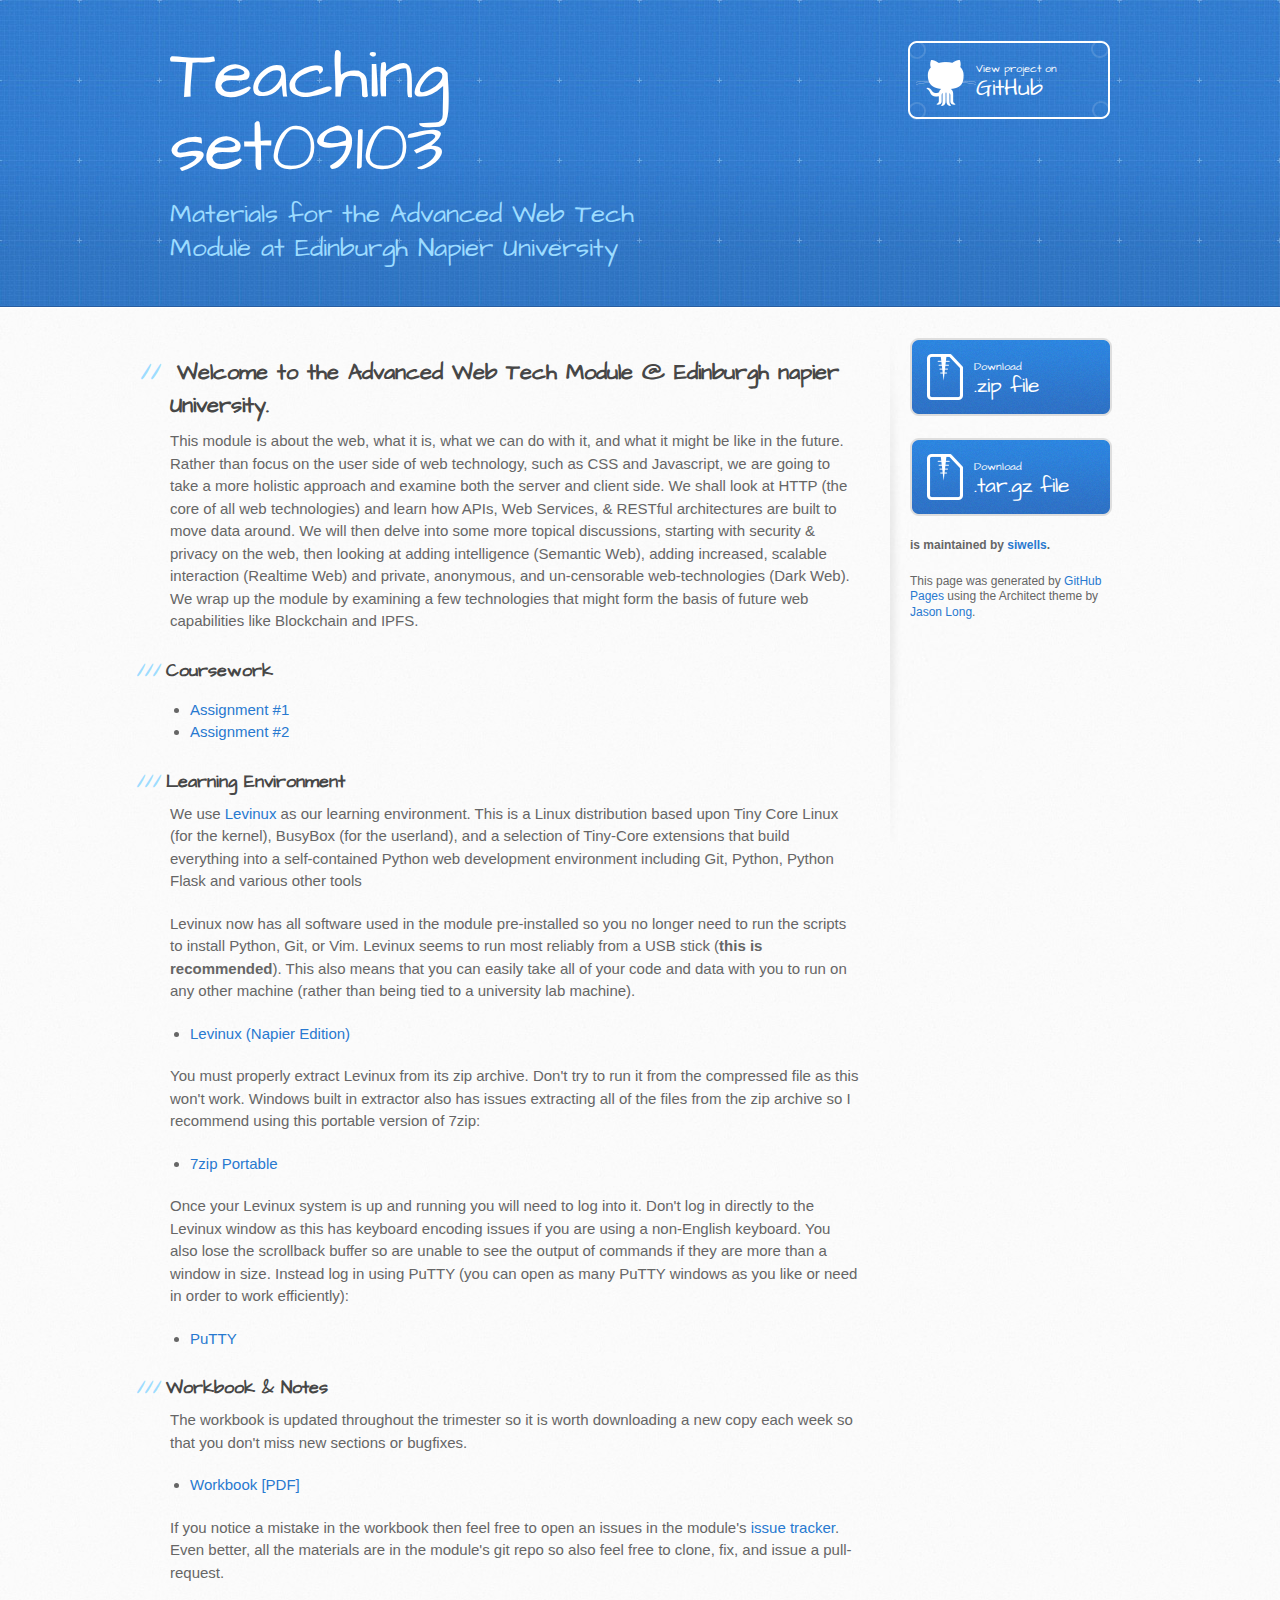
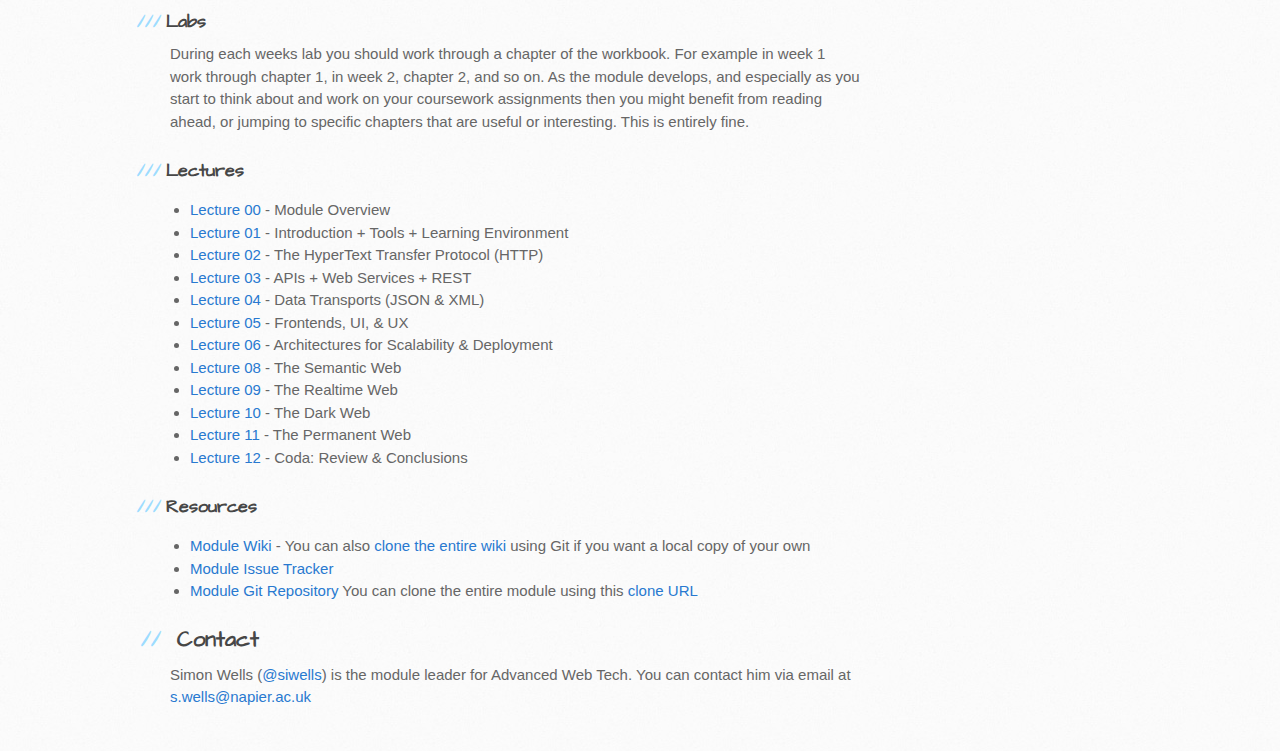
==== docs/index.html @ 89457499 "test docs site - needs heavy editing" ====
<!DOCTYPE html>
<html>
  <head>
    <meta charset='utf-8'>
    <meta http-equiv="X-UA-Compatible" content="chrome=1">
    <meta name="viewport" content="width=device-width, initial-scale=1, maximum-scale=1">
    <link href='https://fonts.googleapis.com/css?family=Architects+Daughter' rel='stylesheet' type='text/css'>
    <link rel="stylesheet" type="text/css" href="static/css/stylesheet.css" media="screen">
    <link rel="stylesheet" type="text/css" href="static/css/github-light.css" media="screen">
    <link rel="stylesheet" type="text/css" href="static/css/print.css" media="print">

    <!--[if lt IE 9]>
    <script src="//html5shiv.googlecode.com/svn/trunk/html5.js"></script>
    <![endif]-->

    <title>Teaching set09103 by siwells</title>
  </head>

  <body>
    <header>
      <div class="inner">
        <h1>Teaching set09103</h1>
        <h2>Materials for the Advanced Web Tech Module at Edinburgh Napier University</h2>
        <a href="https://github.com/siwells/teaching_set09103" class="button"><small>View project on</small> GitHub</a>
      </div>
    </header>

    <div id="content-wrapper">
      <div class="inner clearfix">
        <section id="main-content">
          <h2>
<a id="welcome-to-github-pages" class="anchor" href="#welcome-to-github-pages" aria-hidden="true"><span class="octicon octicon-link"></span></a>Welcome to the Advanced Web Tech Module @ Edinburgh napier University.</h2>

<p>This module is about the web, what it is, what we can do with it, and what it might be like in the future. Rather than focus on the user side of web technology, such as CSS and Javascript, we are going to take a more holistic approach and examine both the server and client side. We shall look at HTTP (the core of all web technologies) and learn how APIs, Web Services, & RESTful architectures are built to move data around. We will then delve into some more topical discussions, starting with security & privacy on the web, then looking at adding intelligence (Semantic Web), adding increased, scalable interaction (Realtime Web) and private, anonymous, and un-censorable web-technologies (Dark Web). We wrap up the module by examining a few technologies that might form the basis of future web capabilities like Blockchain and IPFS.</p>

<h3>Coursework</h3>

<ul>
<li><a href="https://www.dropbox.com/s/j0gkrxu3z0pcyge/cw1.pdf?dl=1">Assignment #1</a></li>
<li><a href="https://www.dropbox.com/s/pi5quop7gt00ajj/cw2.pdf?dl=1">Assignment #2</a></li>
</ul>


<h3>Learning Environment</h3>
<p>We use <a href="http://levinux.com/#1">Levinux</a> as our learning environment. This is a Linux distribution based upon Tiny Core Linux (for the kernel), BusyBox (for the userland), and a selection of Tiny-Core extensions that build everything into a self-contained Python web development environment including Git, Python, Python Flask and various other tools</p>

<p>Levinux now has all software used in the module pre-installed so you no longer need to run the scripts to install Python, Git, or Vim. Levinux seems to run most reliably from a USB stick (<b>this is recommended</b>). This also means that you can easily take all of your code and data with you to run on any other machine (rather than being tied to a university lab machine).</p>

<ul>
<li><a href="https://www.dropbox.com/s/69jegtutfxz781b/levinux-master_napier.zip?dl=1">Levinux (Napier Edition)</a></li>
</ul>

<p>You must properly extract Levinux from its zip archive. Don't try to run it from the compressed file as this won't work. Windows built in extractor also has issues extracting all of the files from the zip archive so I recommend using this portable version of 7zip:</p>

<ul>
<li><a href="https://www.dropbox.com/s/z37h2ko4x1y8lmo/7-ZipPortable_16.02.paf.exe?dl=1">7zip Portable</a></li>
</ul>

<p>Once your Levinux system is up and running you will need to log into it. Don't log in directly to the Levinux window as this has keyboard encoding issues if you are using a non-English keyboard. You also lose the scrollback buffer so are unable to see the output of commands if they are more than a window in size. Instead log in using PuTTY (you can open as many PuTTY windows as you like or need in order to work efficiently):</p>

<ul>
<li><a href="https://www.dropbox.com/s/36pdafv8v9n4s6r/putty.exe?dl=1">PuTTY</a></li>
</ul>


<h3>Workbook & Notes</h3>

<p>The workbook is updated throughout the trimester so it is worth downloading a new copy each week so that you don't miss new sections or bugfixes.</p>

<ul>
<li><a href="https://www.dropbox.com/s/k41vw5a49y64nt7/workbook.pdf?dl=1">Workbook [PDF]</a></li>
</ul>

<p>If you notice a mistake in the workbook then feel free to open an issues in the module's <a href="https://github.com/siwells/teaching_set09103/issues">issue tracker</a>. Even better, all the materials are in the module's git repo so also feel free to clone, fix, and issue a pull-request.</p>

<h3>Labs</h3>

<p>During each weeks lab you should work through a chapter of the workbook. For example in week 1 work through chapter 1, in week 2, chapter 2, and so on. As the module develops, and especially as you start to think about and work on your coursework assignments then you might benefit from reading ahead, or jumping to specific chapters that are useful or interesting. This is entirely fine.</p>
<h3>Lectures</h3>

<ul>
<li><a href="https://www.dropbox.com/s/x0ic6deyjgxdhtn/L00_overview.pdf?dl=1">Lecture 00</a> - Module Overview</li>
<li><a href="https://www.dropbox.com/s/rsnkxxr8g6pflnm/L01_intro%2Btools.pdf?dl=1">Lecture 01</a> - Introduction + Tools + Learning Environment</li>
<li><a href="https://www.dropbox.com/s/ay7y2gk79bhu35v/L02_http.pdf?dl=1">Lecture 02</a> - The HyperText Transfer Protocol (HTTP)</li>
<li><a href="https://www.dropbox.com/s/u6eszv5eo5dpxmq/L03_apis%2Bweb.services%2Brest.pdf?dl=1">Lecture 03</a> - APIs + Web Services + REST</li>
<li><a href="https://www.dropbox.com/s/gomgmldl6xfqgej/L04_data.transport.pdf?dl=1">Lecture 04</a> - Data Transports (JSON & XML)</li>
<li><a href="https://www.dropbox.com/s/oa9pxc02jfwh3l6/L05_frontend.pdf?dl=1">Lecture 05</a> - Frontends, UI, & UX</li>
<li><a href="https://www.dropbox.com/s/fcw9tzxsa1fnf3v/L06_architectures%2Bdeployment.pdf?dl=1">Lecture 06</a> - Architectures for Scalability & Deployment</li>
<li><a href="https://www.dropbox.com/s/gl99t8l4r6rdz8i/L08_semantic.pdf?dl=1">Lecture 08</a> - The Semantic Web</li>
<li><a href="https://www.dropbox.com/s/okjw31c3p2mfif3/L09_realtime.pdf?dl=1">Lecture 09</a> - The Realtime Web</li>
<li><a href="https://www.dropbox.com/s/d9qtacnprijhdxt/L10_dark.pdf?dl=1">Lecture 10</a> - The Dark Web</li>
<li><a href="https://www.dropbox.com/s/d9ij2jgbaty7pt6/L11_permanent.pdf?dl=1">Lecture 11</a> - The Permanent Web</li>
<li><a href="https://www.dropbox.com/s/2nvl51h1cxgmtkb/L12_coda.pdf?dl=1">Lecture 12</a> - Coda: Review & Conclusions</li>
</ul>

<h3>Resources</h3>

<ul>
<li><a href="https://github.com/siwells/teaching_set09103/wiki">Module Wiki</a> - You can also <a href="git@github.com:siwells/teaching_set09103.wiki.git">clone the entire wiki</a> using Git if you want a local copy of your own</li>
<li><a href="https://github.com/siwells/teaching_set09103/issues">Module Issue Tracker</a></li>
<li><a href="https://github.com/siwells/teaching_set09103">Module Git Repository</a> You can clone the entire module using this <a href="git@github.com:siwells/teaching_set09103.git">clone URL</a></li>
</ul>


<h2>
<a id="cntact" class="anchor" href="#contact" aria-hidden="true"><span class="octicon octicon-link"></span></a>Contact</h2>

<p>Simon Wells (<a href="https://github.com/siwells" class="user-mention">@siwells</a>) is the module leader for Advanced Web Tech. You can contact him via email at <a href="mailto:s.wells@napier.ac.uk?Subject=SET09103">s.wells@napier.ac.uk</a></p>


        </section>

        <aside id="sidebar">
          <a href="https://github.com/siwells/teaching_set09103/zipball/master" class="button">
            <small>Download</small>
            .zip file
          </a>
          <a href="https://github.com/siwells/teaching_set09103/tarball/master" class="button">
            <small>Download</small>
            .tar.gz file
          </a>

          <p class="repo-owner"><a href="https://github.com/siwells/teaching_set09103"></a> is maintained by <a href="https://github.com/siwells">siwells</a>.</p>

          <p>This page was generated by <a href="https://pages.github.com">GitHub Pages</a> using the Architect theme by <a href="https://twitter.com/jasonlong">Jason Long</a>.</p>
        </aside>
      </div>
    </div>

  
  </body>
</html>
---- docs/static/css/stylesheet.css ----
/*! normalize.css v3.0.2 | MIT License | git.io/normalize */

/**
 * 1. Set default font family to sans-serif.
 * 2. Prevent iOS text size adjust after orientation change, without disabling
 *    user zoom.
 */

html {
  font-family: sans-serif; /* 1 */
  -webkit-text-size-adjust: 100%; /* 2 */
  -ms-text-size-adjust: 100%; /* 2 */
}

/**
 * Remove default margin.
 */

body {
  margin: 0;
}

/* HTML5 display definitions
   ========================================================================== */

/**
 * Correct `block` display not defined for any HTML5 element in IE 8/9.
 * Correct `block` display not defined for `details` or `summary` in IE 10/11
 * and Firefox.
 * Correct `block` display not defined for `main` in IE 11.
 */

article,
aside,
details,
figcaption,
figure,
footer,
header,
hgroup,
main,
menu,
nav,
section,
summary {
  display: block;
}

/**
 * 1. Correct `inline-block` display not defined in IE 8/9.
 * 2. Normalize vertical alignment of `progress` in Chrome, Firefox, and Opera.
 */

audio,
canvas,
progress,
video {
  display: inline-block; /* 1 */
  vertical-align: baseline; /* 2 */
}

/**
 * Prevent modern browsers from displaying `audio` without controls.
 * Remove excess height in iOS 5 devices.
 */

audio:not([controls]) {
  display: none;
  height: 0;
}

/**
 * Address `[hidden]` styling not present in IE 8/9/10.
 * Hide the `template` element in IE 8/9/11, Safari, and Firefox < 22.
 */

[hidden],
template {
  display: none;
}

/* Links
   ========================================================================== */

/**
 * Remove the gray background color from active links in IE 10.
 */

a {
  background-color: transparent;
}

/**
 * Improve readability when focused and also mouse hovered in all browsers.
 */

a:active,
a:hover {
  outline: 0;
}

/* Text-level semantics
   ========================================================================== */

/**
 * Address styling not present in IE 8/9/10/11, Safari, and Chrome.
 */

abbr[title] {
  border-bottom: 1px dotted;
}

/**
 * Address style set to `bolder` in Firefox 4+, Safari, and Chrome.
 */

b,
strong {
  font-weight: bold;
}

/**
 * Address styling not present in Safari and Chrome.
 */

dfn {
  font-style: italic;
}

/**
 * Address variable `h1` font-size and margin within `section` and `article`
 * contexts in Firefox 4+, Safari, and Chrome.
 */

h1 {
  margin: 0.67em 0;
  font-size: 2em;
}

/**
 * Address styling not present in IE 8/9.
 */

mark {
  color: #000;
  background: #ff0;
}

/**
 * Address inconsistent and variable font size in all browsers.
 */

small {
  font-size: 80%;
}

/**
 * Prevent `sub` and `sup` affecting `line-height` in all browsers.
 */

sub,
sup {
  position: relative;
  font-size: 75%;
  line-height: 0;
  vertical-align: baseline;
}

sup {
  top: -0.5em;
}

sub {
  bottom: -0.25em;
}

/* Embedded content
   ========================================================================== */

/**
 * Remove border when inside `a` element in IE 8/9/10.
 */

img {
  border: 0;
}

/**
 * Correct overflow not hidden in IE 9/10/11.
 */

svg:not(:root) {
  overflow: hidden;
}

/* Grouping content
   ========================================================================== */

/**
 * Address margin not present in IE 8/9 and Safari.
 */

figure {
  margin: 1em 40px;
}

/**
 * Address differences between Firefox and other browsers.
 */

hr {
  height: 0;
  -moz-box-sizing: content-box;
  box-sizing: content-box;
}

/**
 * Contain overflow in all browsers.
 */

pre {
  overflow: auto;
}

/**
 * Address odd `em`-unit font size rendering in all browsers.
 */

code,
kbd,
pre,
samp {
  font-family: monospace, monospace;
  font-size: 1em;
}

/* Forms
   ========================================================================== */

/**
 * Known limitation: by default, Chrome and Safari on OS X allow very limited
 * styling of `select`, unless a `border` property is set.
 */

/**
 * 1. Correct color not being inherited.
 *    Known issue: affects color of disabled elements.
 * 2. Correct font properties not being inherited.
 * 3. Address margins set differently in Firefox 4+, Safari, and Chrome.
 */

button,
input,
optgroup,
select,
textarea {
  margin: 0; /* 3 */
  font: inherit; /* 2 */
  color: inherit; /* 1 */
}

/**
 * Address `overflow` set to `hidden` in IE 8/9/10/11.
 */

button {
  overflow: visible;
}

/**
 * Address inconsistent `text-transform` inheritance for `button` and `select`.
 * All other form control elements do not inherit `text-transform` values.
 * Correct `button` style inheritance in Firefox, IE 8/9/10/11, and Opera.
 * Correct `select` style inheritance in Firefox.
 */

button,
select {
  text-transform: none;
}

/**
 * 1. Avoid the WebKit bug in Android 4.0.* where (2) destroys native `audio`
 *    and `video` controls.
 * 2. Correct inability to style clickable `input` types in iOS.
 * 3. Improve usability and consistency of cursor style between image-type
 *    `input` and others.
 */

button,
html input[type="button"], /* 1 */
input[type="reset"],
input[type="submit"] {
  -webkit-appearance: button; /* 2 */
  cursor: pointer; /* 3 */
}

/**
 * Re-set default cursor for disabled elements.
 */

button[disabled],
html input[disabled] {
  cursor: default;
}

/**
 * Remove inner padding and border in Firefox 4+.
 */

button::-moz-focus-inner,
input::-moz-focus-inner {
  padding: 0;
  border: 0;
}

/**
 * Address Firefox 4+ setting `line-height` on `input` using `!important` in
 * the UA stylesheet.
 */

input {
  line-height: normal;
}

/**
 * It's recommended that you don't attempt to style these elements.
 * Firefox's implementation doesn't respect box-sizing, padding, or width.
 *
 * 1. Address box sizing set to `content-box` in IE 8/9/10.
 * 2. Remove excess padding in IE 8/9/10.
 */

input[type="checkbox"],
input[type="radio"] {
  box-sizing: border-box; /* 1 */
  padding: 0; /* 2 */
}

/**
 * Fix the cursor style for Chrome's increment/decrement buttons. For certain
 * `font-size` values of the `input`, it causes the cursor style of the
 * decrement button to change from `default` to `text`.
 */

input[type="number"]::-webkit-inner-spin-button,
input[type="number"]::-webkit-outer-spin-button {
  height: auto;
}

/**
 * 1. Address `appearance` set to `searchfield` in Safari and Chrome.
 * 2. Address `box-sizing` set to `border-box` in Safari and Chrome
 *    (include `-moz` to future-proof).
 */

input[type="search"] {
  -webkit-box-sizing: content-box; /* 2 */
  -moz-box-sizing: content-box;
  box-sizing: content-box;
  -webkit-appearance: textfield; /* 1 */
}

/**
 * Remove inner padding and search cancel button in Safari and Chrome on OS X.
 * Safari (but not Chrome) clips the cancel button when the search input has
 * padding (and `textfield` appearance).
 */

input[type="search"]::-webkit-search-cancel-button,
input[type="search"]::-webkit-search-decoration {
  -webkit-appearance: none;
}

/**
 * Define consistent border, margin, and padding.
 */

fieldset {
  padding: 0.35em 0.625em 0.75em;
  margin: 0 2px;
  border: 1px solid #c0c0c0;
}

/**
 * 1. Correct `color` not being inherited in IE 8/9/10/11.
 * 2. Remove padding so people aren't caught out if they zero out fieldsets.
 */

legend {
  padding: 0; /* 2 */
  border: 0; /* 1 */
}

/**
 * Remove default vertical scrollbar in IE 8/9/10/11.
 */

textarea {
  overflow: auto;
}

/**
 * Don't inherit the `font-weight` (applied by a rule above).
 * NOTE: the default cannot safely be changed in Chrome and Safari on OS X.
 */

optgroup {
  font-weight: bold;
}

/* Tables
   ========================================================================== */

/**
 * Remove most spacing between table cells.
 */

table {
  border-spacing: 0;
  border-collapse: collapse;
}

td,
th {
  padding: 0;
}

/* LAYOUT STYLES */
body {
  font-family: 'Helvetica Neue', Helvetica, Arial, serif;
  font-size: 15px;
  font-weight: 400;
  line-height: 1.5;
  color: #666;
  background: #fafafa url(../img/body-bg.jpg) 0 0 repeat;
}

p {
  margin-top: 0;
}

a {
  color: #2879d0;
}
a:hover {
  color: #2268b2;
}

header {
  padding-top: 40px;
  padding-bottom: 40px;
  font-family: 'Architects Daughter', 'Helvetica Neue', Helvetica, Arial, serif;
  background: #2e7bcf url(../img/header-bg.jpg) 0 0 repeat-x;
  border-bottom: solid 1px #275da1;
}

header h1 {
  width: 540px;
  margin-top: 0;
  margin-bottom: 0.2em;
  font-size: 72px;
  font-weight: normal;
  line-height: 1;
  color: #fff;
  letter-spacing: -1px;
}

header h2 {
  width: 540px;
  margin-top: 0;
  margin-bottom: 0;
  font-size: 26px;
  font-weight: normal;
  line-height: 1.3;
  color: #9ddcff;
  letter-spacing: 0;
}

.inner {
  position: relative;
  width: 940px;
  margin: 0 auto;
}

#content-wrapper {
  padding-top: 30px;
  border-top: solid 1px #fff;
}

#main-content {
  float: left;
  width: 690px;
}

#main-content img {
  max-width: 100%;
}

aside#sidebar {
  float: right;
  width: 200px;
  min-height: 504px;
  padding-left: 20px;
  font-size: 12px;
  line-height: 1.3;
  background: transparent url(../img/sidebar-bg.jpg) 0 0 no-repeat;
}

aside#sidebar p.repo-owner,
aside#sidebar p.repo-owner a {
  font-weight: bold;
}

#downloads {
  margin-bottom: 40px;
}

a.button {
  width: 134px;
  height: 58px;
  padding-top: 22px;
  padding-left: 68px;
  font-family: 'Architects Daughter', 'Helvetica Neue', Helvetica, Arial, serif;
  font-size: 23px;
  line-height: 1.2;
  color: #fff;
}
a.button small {
  display: block;
  font-size: 11px;
}
header a.button {
  position: absolute;
  top: 0;
  right: 0;
  background: transparent url(../img/github-button.png) 0 0 no-repeat;
}
aside a.button {
  display: block;
  width: 138px;
  padding-left: 64px;
  margin-bottom: 20px;
  font-size: 21px;
  background: transparent url(../img/download-button.png) 0 0 no-repeat;
}

code, pre {
  margin-bottom: 30px;
  font-family: Monaco, "Bitstream Vera Sans Mono", "Lucida Console", Terminal, monospace;
  font-size: 13px;
  color: #222;
}

code {
  padding: 0 3px;
  background-color: #f2f8fc;
  border: solid 1px #dbe7f3;
}

pre {
  padding: 20px;
  overflow: auto;
  text-shadow: none;
  background: #fff;
  border: solid 1px #f2f2f2;
}
pre code {
  padding: 0;
  color: #2879d0;
  background-color: #fff;
  border: none;
}

ul, ol, dl {
  margin-bottom: 20px;
}


/* COMMON STYLES */

hr {
  height: 0;
  margin-top: 1em;
  margin-bottom: 1em;
  border: 0;
  border-top: solid 1px #ddd;
}

table {
  width: 100%;
  border: 1px solid #ebebeb;
}

th {
  font-weight: 500;
}

td {
  font-weight: 300;
  text-align: center;
  border: 1px solid #ebebeb;
}

form {
  padding: 20px;
  background: #f2f2f2;

}


/* GENERAL ELEMENT TYPE STYLES */

#main-content h1 {
  margin-top: 0;
  margin-bottom: 0;
  font-family: 'Architects Daughter', 'Helvetica Neue', Helvetica, Arial, serif;
  font-size: 2.8em;
  font-weight: normal;
  color: #474747;
  text-indent: 6px;
  letter-spacing: -1px;
}

#main-content h1:before {
  padding-right: 0.3em;
  margin-left: -0.9em;
  color: #9ddcff;
  content: "/";
}

#main-content h2 {
  margin-bottom: 8px;
  font-family: 'Architects Daughter', 'Helvetica Neue', Helvetica, Arial, serif;
  font-size: 22px;
  font-weight: bold;
  color: #474747;
  text-indent: 4px;
}
#main-content h2:before {
  padding-right: 0.3em;
  margin-left: -1.5em;
  content: "//";
  color: #9ddcff;
}

#main-content h3 {
  margin-top: 24px;
  margin-bottom: 8px;
  font-family: 'Architects Daughter', 'Helvetica Neue', Helvetica, Arial, serif;
  font-size: 18px;
  font-weight: bold;
  color: #474747;
  text-indent: 3px;
}

#main-content h3:before {
  padding-right: 0.3em;
  margin-left: -2em;
  content: "///";
  color: #9ddcff;
}

#main-content h4 {
  margin-bottom: 8px;
  font-family: 'Architects Daughter', 'Helvetica Neue', Helvetica, Arial, serif;
  font-size: 15px;
  font-weight: bold;
  color: #474747;
  text-indent: 3px;
}

h4:before {
  padding-right: 0.3em;
  margin-left: -2.8em;
  content: "////";
  color: #9ddcff;
}

#main-content h5 {
  margin-bottom: 8px;
  font-family: 'Architects Daughter', 'Helvetica Neue', Helvetica, Arial, serif;
  font-size: 14px;
  color: #474747;
  text-indent: 3px;
}
h5:before {
  padding-right: 0.3em;
  margin-left: -3.2em;
  content: "/////";
  color: #9ddcff;
}

#main-content h6 {
  margin-bottom: 8px;
  font-family: 'Architects Daughter', 'Helvetica Neue', Helvetica, Arial, serif;
  font-size: .8em;
  color: #474747;
  text-indent: 3px;
}
h6:before {
  padding-right: 0.3em;
  margin-left: -3.7em;
  content: "//////";
  color: #9ddcff;
}

p {
  margin-bottom: 20px;
}

a {
  text-decoration: none;
}

p a {
  font-weight: 400;
}

blockquote {
  padding: 0 0 0 30px;
  margin-bottom: 20px;
  font-size: 1.6em;
  border-left: 10px solid #e9e9e9;
}

ul {
  list-style-position: inside;
  list-style: disc;
  padding-left: 20px;
}

ol {
  list-style-position: inside;
  list-style: decimal;
  padding-left: 3px;
}

dl dd {
  font-style: italic;
  font-weight: 100;
}

footer {
  padding-top: 20px;
  padding-bottom: 30px;
  margin-top: 40px;
  font-size: 13px;
  color: #aaa;
  background: transparent url('../img/hr.png') 0 0 no-repeat;
}

footer a {
  color: #666;
}
footer a:hover {
  color: #444;
}

/* MISC */
.clearfix:after {
  display: block;
  height: 0;
  clear: both;
  visibility: hidden;
  content: '.';
}

.clearfix {display: inline-block;}
* html .clearfix {height: 1%;}
.clearfix {display: block;}

/* #Media Queries
================================================== */

/* Smaller than standard 960 (devices and browsers) */
@media only screen and (max-width: 959px) { }

/* Tablet Portrait size to standard 960 (devices and browsers) */
@media only screen and (min-width: 768px) and (max-width: 959px) {
  .inner {
    width: 740px;
  }
  header h1, header h2 {
    width: 340px;
  }
  header h1 {
    font-size: 60px;
  }
  header h2 {
    font-size: 30px;
  }
  #main-content {
    width: 490px;
  }
  #main-content h1:before,
  #main-content h2:before,
  #main-content h3:before,
  #main-content h4:before,
  #main-content h5:before,
  #main-content h6:before {
    padding-right: 0;
    margin-left: 0;
    content: none;
  }
}

/* All Mobile Sizes (devices and browser) */
@media only screen and (max-width: 767px) {
  .inner {
    width: 93%;
  }
  header {
    padding: 20px 0;
  }
  header .inner {
    position: relative;
  }
  header h1, header h2 {
    width: 100%;
  }
  header h1 {
    font-size: 48px;
  }
  header h2 {
    font-size: 24px;
  }
  header a.button {
    position: relative;
    display: inline-block;
    width: auto;
    height: auto;
    padding: 5px 10px;
    margin-top: 15px;
    font-size: 13px;
    line-height: 1;
    color: #2879d0;
    text-align: center;
    background-color: #9ddcff;
    background-image: none;
    border-radius: 5px;
    -moz-border-radius: 5px;
    -webkit-border-radius: 5px;
  }
  header a.button small {
    display: inline;
    font-size: 13px;
  }
  #main-content,
  aside#sidebar {
    float: none;
    width: 100% ! important;
  }
  aside#sidebar {
    min-height: 0;
    padding: 20px 0;
    margin-top: 20px;
    background-image: none;
    border-top: solid 1px #ddd;
  }
  aside#sidebar a.button {
    display: none;
  }
  #main-content h1:before,
  #main-content h2:before,
  #main-content h3:before,
  #main-content h4:before,
  #main-content h5:before,
  #main-content h6:before {
    padding-right: 0;
    margin-left: 0;
    content: none;
  }
}

/* Mobile Landscape Size to Tablet Portrait (devices and browsers) */
@media only screen and (min-width: 480px) and (max-width: 767px) { }

/* Mobile Portrait Size to Mobile Landscape Size (devices and browsers) */
@media only screen and (max-width: 479px) { }
---- docs/static/css/github-light.css ----
/*
   Copyright 2014 GitHub Inc.

   Licensed under the Apache License, Version 2.0 (the "License");
   you may not use this file except in compliance with the License.
   You may obtain a copy of the License at

       http://www.apache.org/licenses/LICENSE-2.0

   Unless required by applicable law or agreed to in writing, software
   distributed under the License is distributed on an "AS IS" BASIS,
   WITHOUT WARRANTIES OR CONDITIONS OF ANY KIND, either express or implied.
   See the License for the specific language governing permissions and
   limitations under the License.

*/

.pl-c /* comment */ {
  color: #969896;
}

.pl-c1      /* constant, markup.raw, meta.diff.header, meta.module-reference, meta.property-name, support, support.constant, support.variable, variable.other.constant */,
.pl-s .pl-v /* string variable */ {
  color: #0086b3;
}

.pl-e  /* entity */,
.pl-en /* entity.name */ {
  color: #795da3;
}

.pl-s .pl-s1 /* string source */,
.pl-smi      /* storage.modifier.import, storage.modifier.package, storage.type.java, variable.other, variable.parameter.function */ {
  color: #333;
}

.pl-ent /* entity.name.tag */ {
  color: #63a35c;
}

.pl-k /* keyword, storage, storage.type */ {
  color: #a71d5d;
}

.pl-pds              /* punctuation.definition.string, string.regexp.character-class */,
.pl-s                /* string */,
.pl-s .pl-pse .pl-s1 /* string punctuation.section.embedded source */,
.pl-sr               /* string.regexp */,
.pl-sr .pl-cce       /* string.regexp constant.character.escape */,
.pl-sr .pl-sra       /* string.regexp string.regexp.arbitrary-repitition */,
.pl-sr .pl-sre       /* string.regexp source.ruby.embedded */ {
  color: #183691;
}

.pl-v /* variable */ {
  color: #ed6a43;
}

.pl-id /* invalid.deprecated */ {
  color: #b52a1d;
}

.pl-ii /* invalid.illegal */ {
  background-color: #b52a1d;
  color: #f8f8f8;
}

.pl-sr .pl-cce /* string.regexp constant.character.escape */ {
  color: #63a35c;
  font-weight: bold;
}

.pl-ml /* markup.list */ {
  color: #693a17;
}

.pl-mh        /* markup.heading */,
.pl-mh .pl-en /* markup.heading entity.name */,
.pl-ms        /* meta.separator */ {
  color: #1d3e81;
  font-weight: bold;
}

.pl-mq /* markup.quote */ {
  color: #008080;
}

.pl-mi /* markup.italic */ {
  color: #333;
  font-style: italic;
}

.pl-mb /* markup.bold */ {
  color: #333;
  font-weight: bold;
}

.pl-md /* markup.deleted, meta.diff.header.from-file */ {
  background-color: #ffecec;
  color: #bd2c00;
}

.pl-mi1 /* markup.inserted, meta.diff.header.to-file */ {
  background-color: #eaffea;
  color: #55a532;
}

.pl-mdr /* meta.diff.range */ {
  color: #795da3;
  font-weight: bold;
}

.pl-mo /* meta.output */ {
  color: #1d3e81;
}
---- docs/static/css/print.css ----
html, body, div, span, applet, object, iframe,
h1, h2, h3, h4, h5, h6, p, blockquote, pre,
a, abbr, acronym, address, big, cite, code,
del, dfn, em, img, ins, kbd, q, s, samp,
small, strike, strong, sub, sup, tt, var,
b, u, i, center,
dl, dt, dd, ol, ul, li,
fieldset, form, label, legend,
table, caption, tbody, tfoot, thead, tr, th, td,
article, aside, canvas, details, embed,
figure, figcaption, footer, header, hgroup,
menu, nav, output, ruby, section, summary,
time, mark, audio, video {
  padding: 0;
  margin: 0;
  font: inherit;
  font-size: 100%;
  vertical-align: baseline;
  border: 0;
}
/* HTML5 display-role reset for older browsers */
article, aside, details, figcaption, figure,
footer, header, hgroup, menu, nav, section {
  display: block;
}
body {
  line-height: 1;
}
ol, ul {
  list-style: none;
}
blockquote, q {
  quotes: none;
}
blockquote:before, blockquote:after,
q:before, q:after {
  content: '';
  content: none;
}
table {
  border-spacing: 0;
  border-collapse: collapse;
}
body {
  font-family: 'Helvetica Neue', Helvetica, Arial, serif;
  font-size: 13px;
  line-height: 1.5;
  color: #000;
}

a {
  font-weight: bold;
  color: #d5000d;
}

header {
  padding-top: 35px;
  padding-bottom: 10px;
}

header h1 {
  font-size: 48px;
  font-weight: bold;
  line-height: 1.2;
  color: #303030;
  letter-spacing: -1px;
}

header h2 {
  font-size: 24px;
  font-weight: normal;
  line-height: 1.3;
  color: #aaa;
  letter-spacing: -1px;
}
#downloads {
  display: none;
}
#main_content {
  padding-top: 20px;
}

code, pre {
  margin-bottom: 30px;
  font-family: Monaco, "Bitstream Vera Sans Mono", "Lucida Console", Terminal;
  font-size: 12px;
  color: #222;
}

code {
  padding: 0 3px;
}

pre {
  padding: 20px;
  overflow: auto;
  border: solid 1px #ddd;
}
pre code {
  padding: 0;
}

ul, ol, dl {
  margin-bottom: 20px;
}


/* COMMON STYLES */

table {
  width: 100%;
  border: 1px solid #ebebeb;
}

th {
  font-weight: 500;
}

td {
  font-weight: 300;
  text-align: center;
  border: 1px solid #ebebeb;
}

form {
  padding: 20px;
  background: #f2f2f2;

}


/* GENERAL ELEMENT TYPE STYLES */

h1 {
  font-size: 2.8em;
}

h2 {
  margin-bottom: 8px;
  font-size: 22px;
  font-weight: bold;
  color: #303030;
}

h3 {
  margin-bottom: 8px;
  font-size: 18px;
  font-weight: bold;
  color: #d5000d;
}

h4 {
  font-size: 16px;
  font-weight: bold;
  color: #303030;
}

h5 {
  font-size: 1em;
  color: #303030;
}

h6 {
  font-size: .8em;
  color: #303030;
}

p {
  margin-bottom: 20px;
  font-weight: 300;
}

a {
  text-decoration: none;
}

p a {
  font-weight: 400;
}

blockquote {
  padding: 0 0 0 30px;
  margin-bottom: 20px;
  font-size: 1.6em;
  border-left: 10px solid #e9e9e9;
}

ul li {
  padding-left: 20px;
  list-style-position: inside;
  list-style: disc;
}

ol li {
  padding-left: 3px;
  list-style-position: inside;
  list-style: decimal;
}

dl dd {
  font-style: italic;
  font-weight: 100;
}

footer {
  padding-top: 20px;
  padding-bottom: 30px;
  margin-top: 40px;
  font-size: 13px;
  color: #aaa;
}

footer a {
  color: #666;
}

/* MISC */
.clearfix:after {
  display: block;
  height: 0;
  clear: both;
  visibility: hidden;
  content: '.';
}

.clearfix {display: inline-block;}
* html .clearfix {height: 1%;}
.clearfix {display: block;}
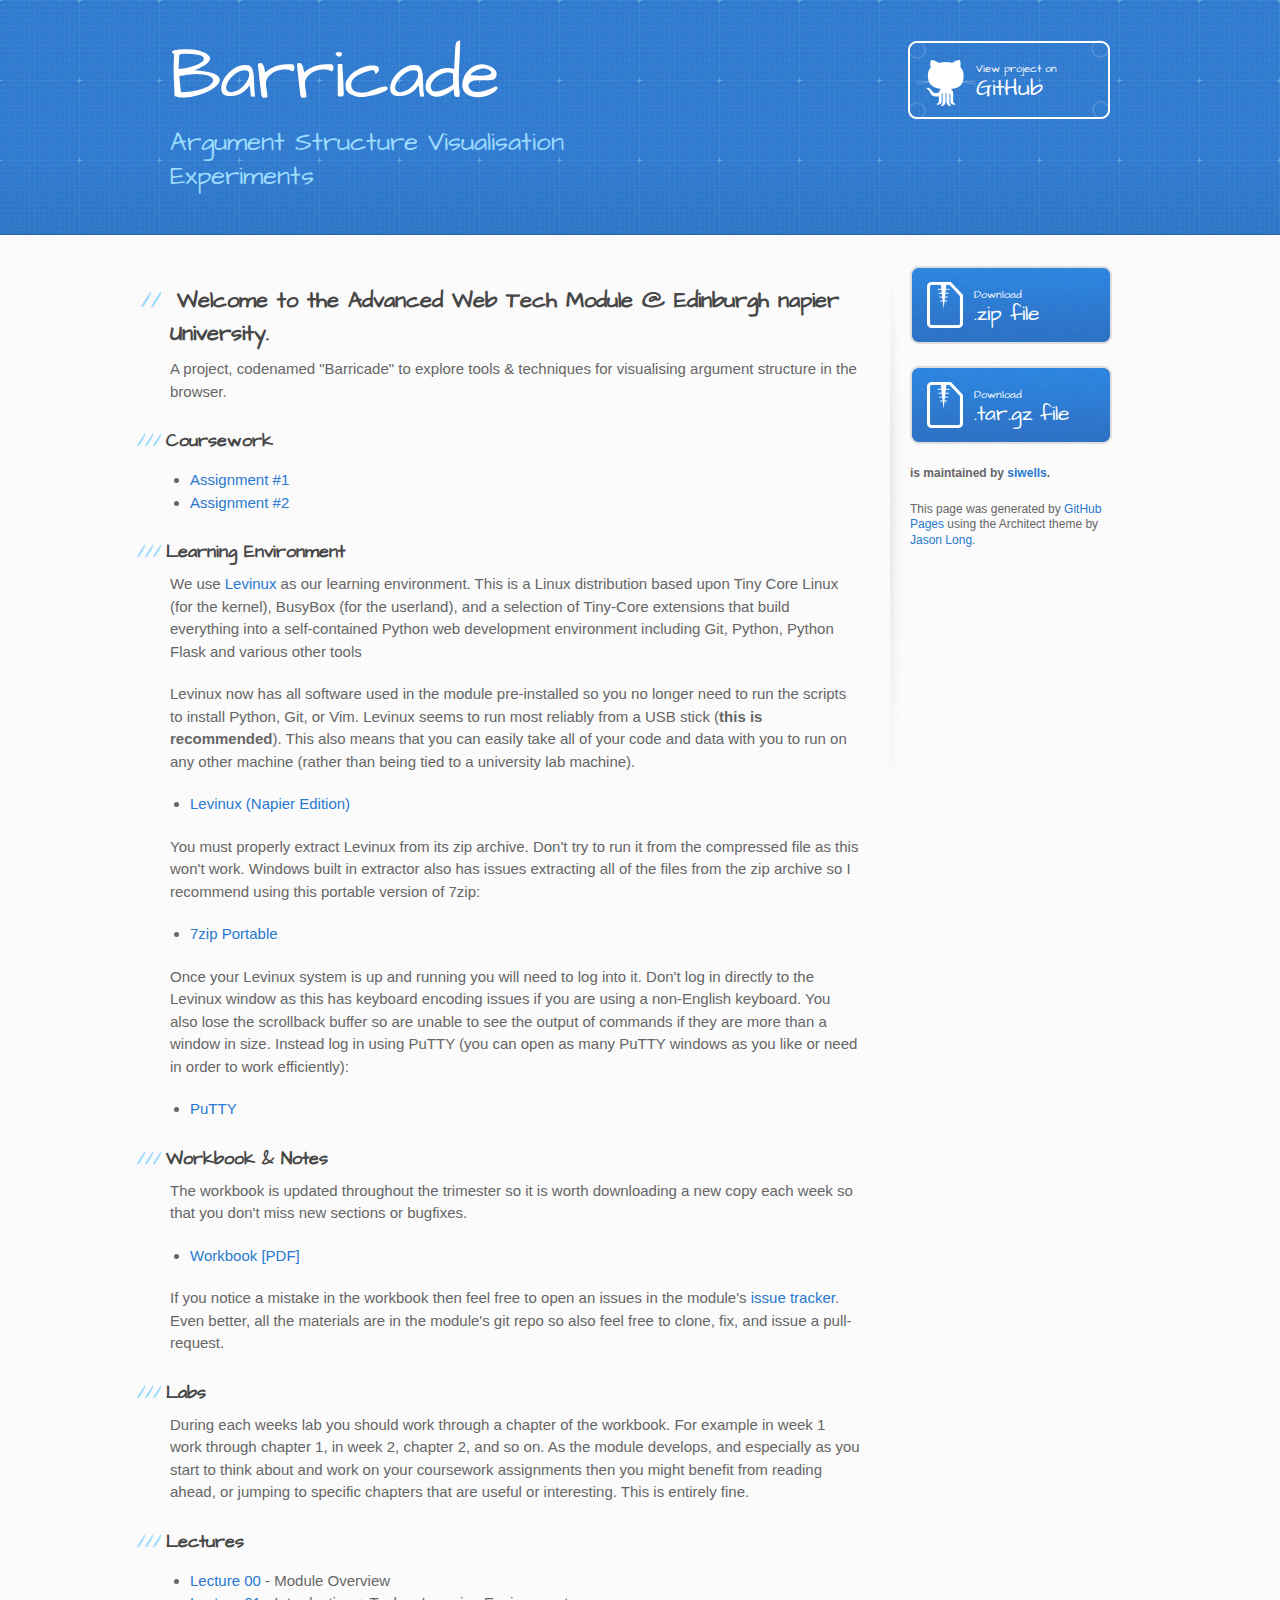
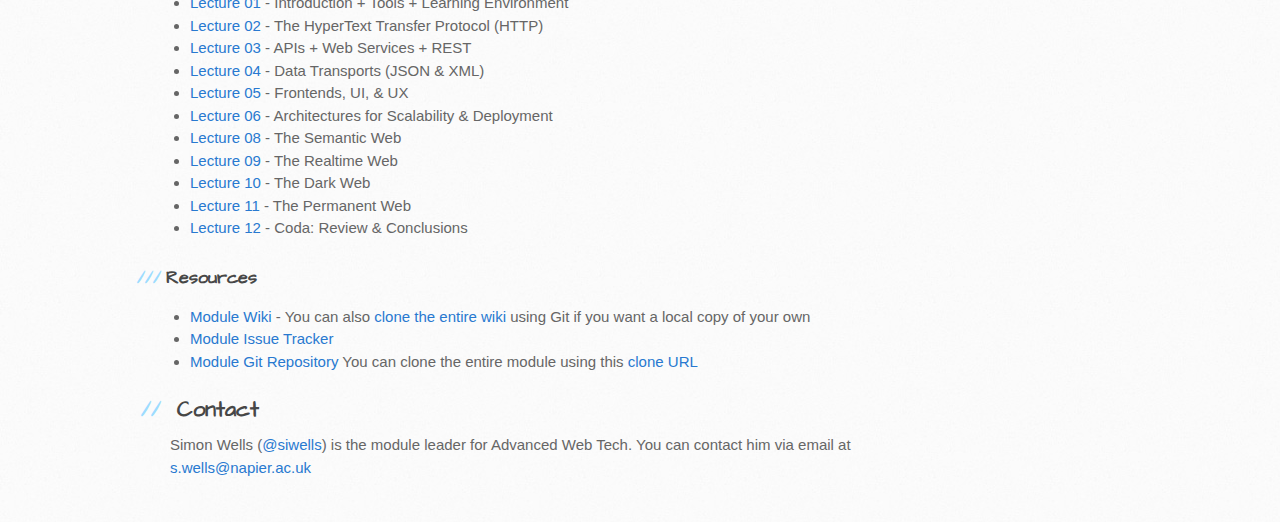
==== commit 75fdfbd9: "minor edits to headings" ====
--- a/docs/index.html
+++ b/docs/index.html
@@ -13,14 +13,14 @@
     <script src="//html5shiv.googlecode.com/svn/trunk/html5.js"></script>
     <![endif]-->
 
-    <title>Teaching set09103 by siwells</title>
+    <title>Barricade: Argument Structure Visualisation Experiments</title>
   </head>
 
   <body>
     <header>
       <div class="inner">
-        <h1>Teaching set09103</h1>
-        <h2>Materials for the Advanced Web Tech Module at Edinburgh Napier University</h2>
+        <h1>Barricade</h1>
+        <h2>Argument Structure Visualisation Experiments</h2>
         <a href="https://github.com/siwells/teaching_set09103" class="button"><small>View project on</small> GitHub</a>
       </div>
     </header>
@@ -31,7 +31,7 @@
           <h2>
 <a id="welcome-to-github-pages" class="anchor" href="#welcome-to-github-pages" aria-hidden="true"><span class="octicon octicon-link"></span></a>Welcome to the Advanced Web Tech Module @ Edinburgh napier University.</h2>
 
-<p>This module is about the web, what it is, what we can do with it, and what it might be like in the future. Rather than focus on the user side of web technology, such as CSS and Javascript, we are going to take a more holistic approach and examine both the server and client side. We shall look at HTTP (the core of all web technologies) and learn how APIs, Web Services, & RESTful architectures are built to move data around. We will then delve into some more topical discussions, starting with security & privacy on the web, then looking at adding intelligence (Semantic Web), adding increased, scalable interaction (Realtime Web) and private, anonymous, and un-censorable web-technologies (Dark Web). We wrap up the module by examining a few technologies that might form the basis of future web capabilities like Blockchain and IPFS.</p>
+<p>A project, codenamed "Barricade" to explore tools & techniques for visualising argument structure in the browser.</p>
 
 <h3>Coursework</h3>
 
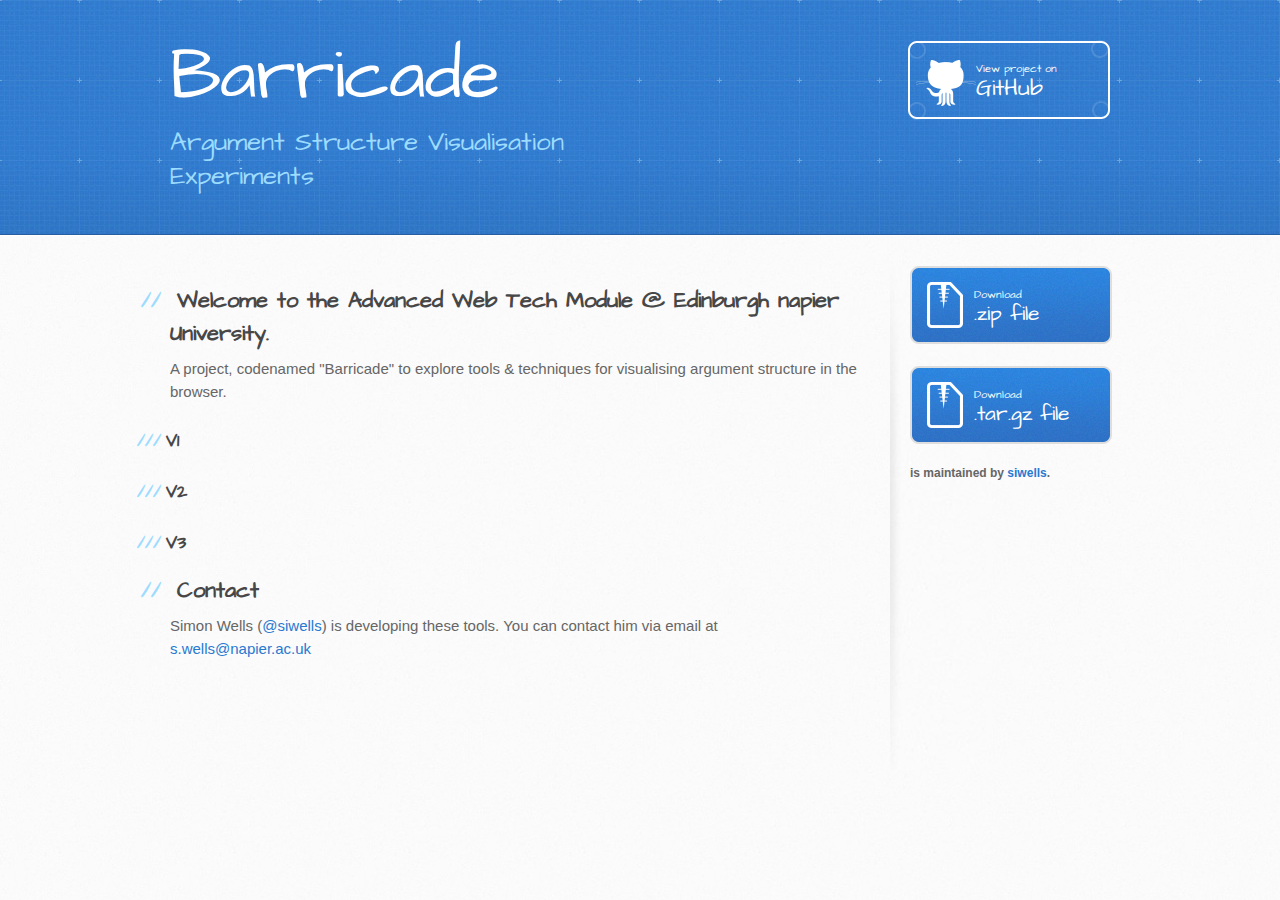
==== commit 407c53d1: "More edits" ====
--- a/docs/index.html
+++ b/docs/index.html
@@ -33,79 +33,22 @@
 
 <p>A project, codenamed "Barricade" to explore tools & techniques for visualising argument structure in the browser.</p>
 
-<h3>Coursework</h3>
-
-<ul>
-<li><a href="https://www.dropbox.com/s/j0gkrxu3z0pcyge/cw1.pdf?dl=1">Assignment #1</a></li>
-<li><a href="https://www.dropbox.com/s/pi5quop7gt00ajj/cw2.pdf?dl=1">Assignment #2</a></li>
-</ul>
+<h3>V1</h3>
 
 
-<h3>Learning Environment</h3>
-<p>We use <a href="http://levinux.com/#1">Levinux</a> as our learning environment. This is a Linux distribution based upon Tiny Core Linux (for the kernel), BusyBox (for the userland), and a selection of Tiny-Core extensions that build everything into a self-contained Python web development environment including Git, Python, Python Flask and various other tools</p>
-
-<p>Levinux now has all software used in the module pre-installed so you no longer need to run the scripts to install Python, Git, or Vim. Levinux seems to run most reliably from a USB stick (<b>this is recommended</b>). This also means that you can easily take all of your code and data with you to run on any other machine (rather than being tied to a university lab machine).</p>
-
-<ul>
-<li><a href="https://www.dropbox.com/s/69jegtutfxz781b/levinux-master_napier.zip?dl=1">Levinux (Napier Edition)</a></li>
-</ul>
-
-<p>You must properly extract Levinux from its zip archive. Don't try to run it from the compressed file as this won't work. Windows built in extractor also has issues extracting all of the files from the zip archive so I recommend using this portable version of 7zip:</p>
-
-<ul>
-<li><a href="https://www.dropbox.com/s/z37h2ko4x1y8lmo/7-ZipPortable_16.02.paf.exe?dl=1">7zip Portable</a></li>
-</ul>
-
-<p>Once your Levinux system is up and running you will need to log into it. Don't log in directly to the Levinux window as this has keyboard encoding issues if you are using a non-English keyboard. You also lose the scrollback buffer so are unable to see the output of commands if they are more than a window in size. Instead log in using PuTTY (you can open as many PuTTY windows as you like or need in order to work efficiently):</p>
-
-<ul>
-<li><a href="https://www.dropbox.com/s/36pdafv8v9n4s6r/putty.exe?dl=1">PuTTY</a></li>
-</ul>
+<h3>V2</h3>
 
 
-<h3>Workbook & Notes</h3>
+<h3>V3</h3>
 
-<p>The workbook is updated throughout the trimester so it is worth downloading a new copy each week so that you don't miss new sections or bugfixes.</p>
 
-<ul>
-<li><a href="https://www.dropbox.com/s/k41vw5a49y64nt7/workbook.pdf?dl=1">Workbook [PDF]</a></li>
-</ul>
 
-<p>If you notice a mistake in the workbook then feel free to open an issues in the module's <a href="https://github.com/siwells/teaching_set09103/issues">issue tracker</a>. Even better, all the materials are in the module's git repo so also feel free to clone, fix, and issue a pull-request.</p>
-
-<h3>Labs</h3>
-
-<p>During each weeks lab you should work through a chapter of the workbook. For example in week 1 work through chapter 1, in week 2, chapter 2, and so on. As the module develops, and especially as you start to think about and work on your coursework assignments then you might benefit from reading ahead, or jumping to specific chapters that are useful or interesting. This is entirely fine.</p>
-<h3>Lectures</h3>
-
-<ul>
-<li><a href="https://www.dropbox.com/s/x0ic6deyjgxdhtn/L00_overview.pdf?dl=1">Lecture 00</a> - Module Overview</li>
-<li><a href="https://www.dropbox.com/s/rsnkxxr8g6pflnm/L01_intro%2Btools.pdf?dl=1">Lecture 01</a> - Introduction + Tools + Learning Environment</li>
-<li><a href="https://www.dropbox.com/s/ay7y2gk79bhu35v/L02_http.pdf?dl=1">Lecture 02</a> - The HyperText Transfer Protocol (HTTP)</li>
-<li><a href="https://www.dropbox.com/s/u6eszv5eo5dpxmq/L03_apis%2Bweb.services%2Brest.pdf?dl=1">Lecture 03</a> - APIs + Web Services + REST</li>
-<li><a href="https://www.dropbox.com/s/gomgmldl6xfqgej/L04_data.transport.pdf?dl=1">Lecture 04</a> - Data Transports (JSON & XML)</li>
-<li><a href="https://www.dropbox.com/s/oa9pxc02jfwh3l6/L05_frontend.pdf?dl=1">Lecture 05</a> - Frontends, UI, & UX</li>
-<li><a href="https://www.dropbox.com/s/fcw9tzxsa1fnf3v/L06_architectures%2Bdeployment.pdf?dl=1">Lecture 06</a> - Architectures for Scalability & Deployment</li>
-<li><a href="https://www.dropbox.com/s/gl99t8l4r6rdz8i/L08_semantic.pdf?dl=1">Lecture 08</a> - The Semantic Web</li>
-<li><a href="https://www.dropbox.com/s/okjw31c3p2mfif3/L09_realtime.pdf?dl=1">Lecture 09</a> - The Realtime Web</li>
-<li><a href="https://www.dropbox.com/s/d9qtacnprijhdxt/L10_dark.pdf?dl=1">Lecture 10</a> - The Dark Web</li>
-<li><a href="https://www.dropbox.com/s/d9ij2jgbaty7pt6/L11_permanent.pdf?dl=1">Lecture 11</a> - The Permanent Web</li>
-<li><a href="https://www.dropbox.com/s/2nvl51h1cxgmtkb/L12_coda.pdf?dl=1">Lecture 12</a> - Coda: Review & Conclusions</li>
-</ul>
-
-<h3>Resources</h3>
-
-<ul>
-<li><a href="https://github.com/siwells/teaching_set09103/wiki">Module Wiki</a> - You can also <a href="git@github.com:siwells/teaching_set09103.wiki.git">clone the entire wiki</a> using Git if you want a local copy of your own</li>
-<li><a href="https://github.com/siwells/teaching_set09103/issues">Module Issue Tracker</a></li>
-<li><a href="https://github.com/siwells/teaching_set09103">Module Git Repository</a> You can clone the entire module using this <a href="git@github.com:siwells/teaching_set09103.git">clone URL</a></li>
-</ul>
 
 
 <h2>
 <a id="cntact" class="anchor" href="#contact" aria-hidden="true"><span class="octicon octicon-link"></span></a>Contact</h2>
 
-<p>Simon Wells (<a href="https://github.com/siwells" class="user-mention">@siwells</a>) is the module leader for Advanced Web Tech. You can contact him via email at <a href="mailto:s.wells@napier.ac.uk?Subject=SET09103">s.wells@napier.ac.uk</a></p>
+<p>Simon Wells (<a href="https://github.com/siwells" class="user-mention">@siwells</a>) is developing these tools. You can contact him via email at <a href="mailto:s.wells@napier.ac.uk?Subject=SET09103">s.wells@napier.ac.uk</a></p>
 
 
         </section>
@@ -122,7 +65,6 @@
 
           <p class="repo-owner"><a href="https://github.com/siwells/teaching_set09103"></a> is maintained by <a href="https://github.com/siwells">siwells</a>.</p>
 
-          <p>This page was generated by <a href="https://pages.github.com">GitHub Pages</a> using the Architect theme by <a href="https://twitter.com/jasonlong">Jason Long</a>.</p>
         </aside>
       </div>
     </div>
